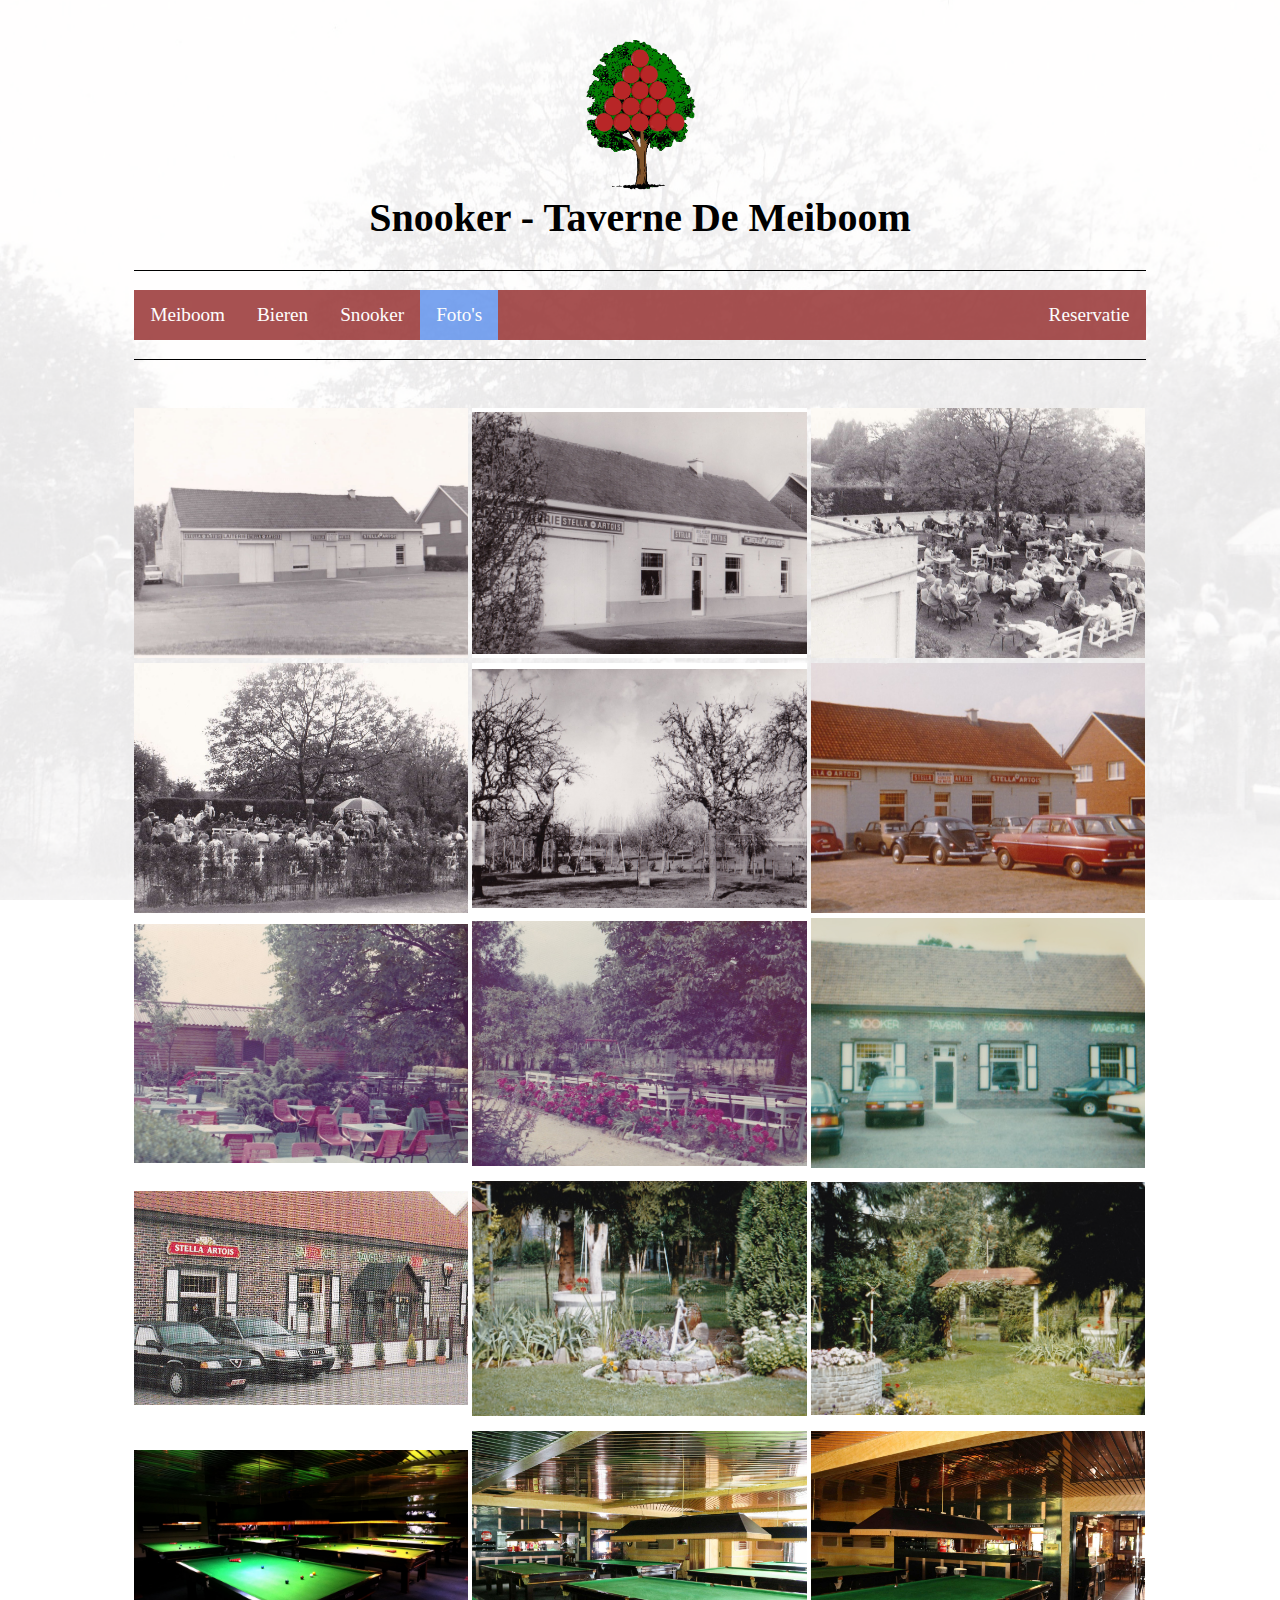
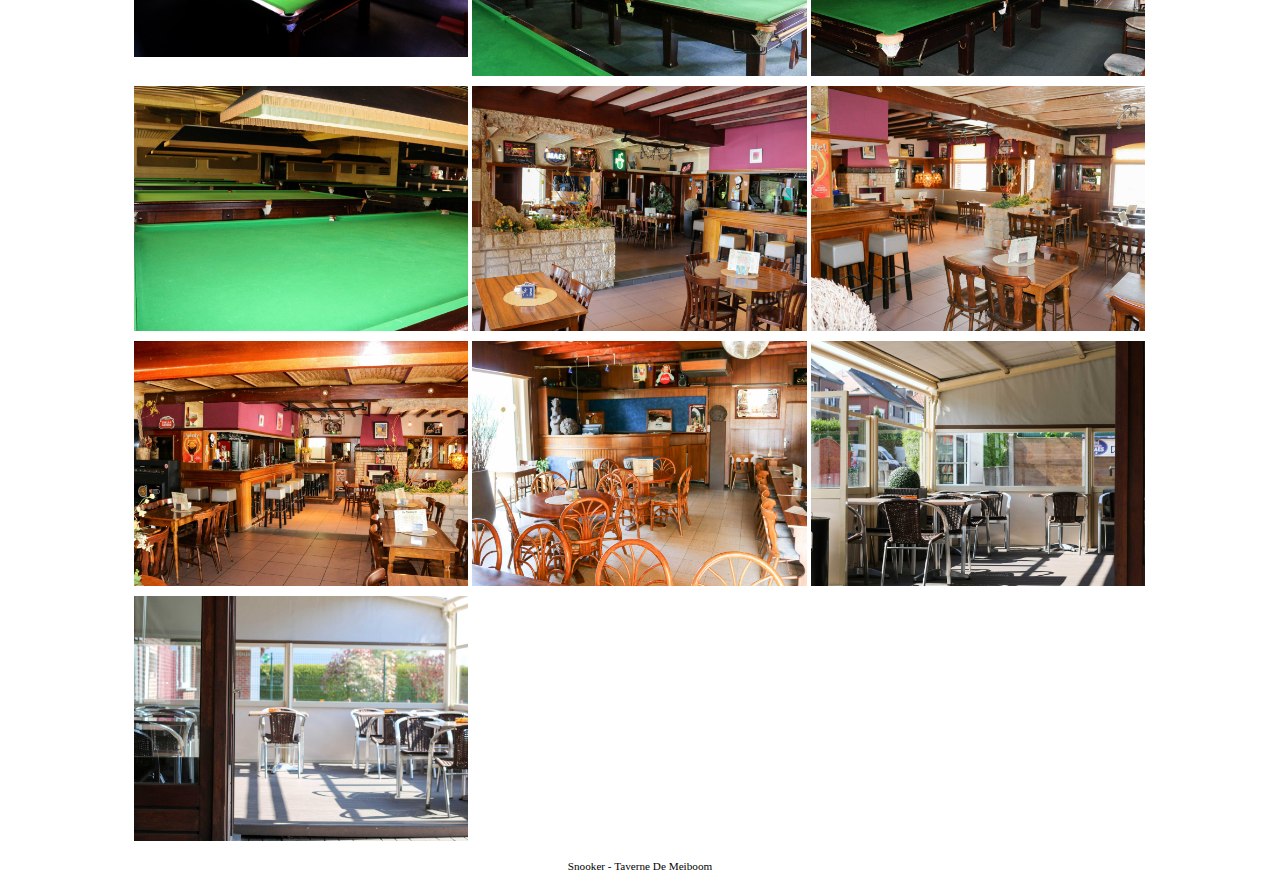
==== Website/gallerij.html @ 1e223494 "Add files via upload" ====
<!doctype html>
<html lang="nl">
<head>
    <meta charset="UTF-8" lang="nl">
    <title>De Meiboom</title>
    <meta name="description" content="Snooker - taverne De Meiboom Elegemstraat 50 1700 Dilbeek" />
    
    <meta name="viewport" content="width=device-width, initial-scale=1">
    
    <link rel="stylesheet" type="text/css" href="menu.css" />
    <link rel="stylesheet" type="text/css" href="index.css" />
    <link rel="stylesheet" type="text/css" href="responsive.css" />

    
    
</head>

<body id="gallerij">
    
    <div id="logo">
        <img src="img/meiboomnobg.png" draggable="false">
        <h1>Snooker - Taverne De Meiboom</h1>
    </div>
    <div class="upperline"></div>
    <div id='cssmenu'>
        <ul>
            <li><a href='index.html'>Meiboom</a>
            </li>
            <li><a href='taverne.html'>Bieren</a>
            </li>
            <li><a href='snooker.html'>Snooker</a>
            </li>
            <li class='active'><a href='extra.html'>Foto's</a>
            </li>
            <li class="right"><a href='reservatie.html'>Reservatie</a>
            </li>
        </ul>
    </div>
    <div class="bottomline"></div>

    <div class="imageGrid">
        <div class="imageContainer">
            <div class="image" alt="gevel1_oud" style="background-image:url('img/foto/IMG16.jpg')"></div>
        </div>
        <div class="imageContainer">
            <div class="image" alt="gevel2_oud" style="background-image:url('img/foto/IMG17.jpg')"></div>
        </div>
        <div class="imageContainer">
            <div class="image" alt="tuin1_oud" style="background-image:url('img/foto/IMG18.jpg')"></div>
        </div>
        <div class="imageContainer">
            <div class="image" alt="tuin2_oud" style="background-image:url('img/foto/IMG19.jpg')"></div>
        </div>
        <div class="imageContainer">
            <div class="image" alt="tuin3_oud" style="background-image:url('img/foto/IMG20.jpg')"></div>
        </div>
        <div class="imageContainer">
            <div class="image" alt="gevelauto's" style="background-image:url('img/foto/IMG21.jpg')"></div>
        </div>
        <div class="imageContainer">
            <div class="image" alt="tuin1" style="background-image:url('img/foto/IMG22.jpg')"></div>
        </div>
        <div class="imageContainer">
            <div class="image" alt="tuin2" style="background-image:url('img/foto/IMG23.jpg')"></div>
        </div>
        <div class="imageContainer">
            <div class="image" alt="gevelauto's2" style="background-image:url('img/foto/IMG24.jpg')"></div>
        </div>
        <div class="imageContainer">
            <div class="image" alt="gevelauto's3" style="background-image:url('img/foto/IMG25.jpg')"></div>
        </div>
        <div class="imageContainer">
            <div class="image" alt="tuin fontijn" style="background-image:url('img/foto/IMG26.jpg')"></div>
        </div>
        <div class="imageContainer">
            <div class="image" alt="tuin fontijn 2" style="background-image:url('img/foto/IMG27.jpg')"></div>
        </div>
        <div class="imageContainer">
            <div class="image" alt="snookerzaal 1" style="background-image:url('img/foto/IMG28.jpg')"></div>
        </div>
        <div class="imageContainer">
            <div class="image" alt="snookerzaal 2" style="background-image:url('img/foto/IMG29.jpg')"></div>
        </div>
        <div class="imageContainer">
            <div class="image" alt="snookerzaal 3" style="background-image:url('img/foto/IMG30.jpg')"></div>
        </div>
        <div class="imageContainer">
            <div class="image" alt="snookerzaal 4" style="background-image:url('img/foto/IMG31.jpg')"></div>
        </div>
        <div class="imageContainer">
            <div class="image" alt="café" style="background-image:url('img/foto/IMG32.jpg')"></div>
        </div>
        <div class="imageContainer">
            <div class="image" alt="café 2" style="background-image:url('img/foto/IMG33.jpg')"></div>
        </div>
        <div class="imageContainer">
            <div class="image" alt="café 3" style="background-image:url('img/foto/IMG34.jpg')"></div>
        </div>
        <div class="imageContainer">
            <div class="image" style="background-image:url('img/foto/IMG35.jpg')"></div>
        </div>
        <div class="imageContainer">
            <div class="image" alt="overdekte terras" style="background-image:url('img/foto/IMG36.jpg')"></div>
        </div>
        <div class="imageContainer">
            <div class="image" alt="overdekte terras" style="background-image:url('img/foto/IMG37.jpg')"></div>
        </div>
    </div>
    <div id="copy"><p>Snooker - Taverne De Meiboom</p>
    </div>
    </div>
</body>











</html>
---- Website/menu.css ----
#cssmenu ul {
    list-style-type: none;
    margin: 0;
    padding: 0;
    overflow: hidden;
    background-color: #983434;
    opacity: 0.85;
}

#cssmenu li {
    float: left;
}

#cssmenu li a {
    display: block;
    color: white;
    text-align: center;
    padding: 14px 16px;
    text-decoration: none;
}
.active {
    background-color: cornflowerblue;
}
#cssmenu li.right {
    float: right;
}
---- Website/index.css ----
#index,
#taverne,
#gallerij,
#reservatie{
    background: url(img/achtergrond.png) no-repeat center center fixed;
    -webkit-background-size: cover;
    -moz-background-size: cover;
    -o-background-size: cover;
    background-size: cover;
}

#snooker {
    background: url(img/achtergrondsnooker.png) no-repeat center center fixed;
    -webkit-background-size: cover;
    -moz-background-size: cover;
    -o-background-size: cover;
    background-size: cover;
}

#logo {
    height: 150px;
    padding: 1em 0 3em 0;
    text-align: center;
    margin: 0 0 3em 0;
}

#logo img {
    height: 100%;
    margin-top: 1em;
    margin-bottom: 0;
}

.upperline, .bottomline {
    margin: 0 10% 0 10%;
    background-color: #000;
    height: 1px;
    width: 80%;
}

.bottomline{
    margin-bottom: 3em;
}

#cssmenu{
    margin: 1em 10% 1em 10%;
    width: 80%;
    font-size: 1.2em;
}

h1 {
    margin: 0 10% 1em 10%;
    font-size: 2.5em;
}

.h1-break{
    display: none;
}

h2 {
    font-size: 1.3em;
    text-align: center;
    margin: 0 0 1em 0;
    overflow: hidden;
}

h2:before {
    background-color: black;
    content: "";
    display: inline-block;
    height: 6px;
    position: relative;
    vertical-align: middle;
    width: 50%;
    right: 0.5em;
    margin-left: -50%;
}

h2:after {
    background-color: black;
    content: "";
    display: inline-block;
    height: 6px;
    position: relative;
    vertical-align: middle;
    width: 50%;
    left: 0.5em;
    margin-right: -50%;
}

h2:hover {
    cursor: default;
}

#copy {
    margin: 1em 0 2em 0;
    text-align: center;
    font-size: 0.7em;
}

.container{
    margin: 2em 10% 5em 10%;
    width: 80%;
}

.icon {
    height: 16px;
    margin-right: 10px;
    transform: translateY(1px);
}

a{
    font-style: none;
    text-decoration: none;
    color: #000;
}
.bold{
    font-weight: bolder;
    
}



/*****   INDEX   *****/

iframe {
    width: 100%;
    height: 375px;
    border: solid 1px rgb(128, 84, 46);
    border-style: 0;
    bottom: 0;
}

.mapoverlay {
    background: transparent;
    position: relative;
    width: 100%;
    height: 400px;
    top: 400px;
    margin-top: -400px;
}

#map {
    margin: 2em 0 0 0;
}

#contact {
    text-align: left;
    margin: 3em 0 5em 10%;
}



/*****   TAVERNE   *****/


#tcontainer {
    width: 80%;
    margin: 3em 10% 0 10%;
}

#tcontainer h2{
    margin: 0;
}

.table-column {
    margin: 0;
    padding: 0;
    width: 24.5%;
    display: inline-block;
    text-align: center;
    vertical-align: top;
    clear: both;
}

.table-column table {
    margin: 0px 5% 50px 5%;
    width: 90%;
}

table th {
    text-align: center;
    padding-bottom: 1.5em;
}

table tr {
    text-align: left;
    line-height: 150%;
    color: #000;
}

ul{
    list-style-type: none;
}



/*****   SNOOKER   *****/


#snooker h2{
    margin: 2em 0 0 0;
}



/*****   EXTRA   *****/


.imageGrid {
    margin: 0 10% 0 10%;
}

.imageContainer {
    width: calc(100%/3 - 3px);
    height: 250px;
    display: inline-block;
    margin: 0 0 5px 0;
    background-color: #FFF;
}

.image {
    width: 100%;
    height: 250px;
    display: inline-block;
    margin: 0 -5px -4px 0;
    background-repeat: no-repeat;
    background-size: 110% auto;
    background-position: center center;
}

.image:hover {
    cursor: pointer;
    background-size: 100%;
    -webkit-transition: all 0.5s cubic-bezier(0.58, 0.85, 0.13, 0.96);
    -moz-transition: all 0.5s cubic-bezier(0.58, 0.85, 0.13, 0.96);
    -ms-transition: all 0.5s cubic-bezier(0.58, 0.85, 0.13, 0.96);
    -o-transition: all 0.5s cubic-bezier(0.58, 0.85, 0.13, 0.96);
    transition: all 0.5s cubic-bezier(0.58, 0.85, 0.13, 0.96);
}

/*****  RESERVATIE  *****/
#reservatie input, select, label, textarea{
    padding: 0.75em;
    margin:3px 25% ;
    width: 50%;
    
}

.right{
    float: right;
}
---- Website/responsive.css ----
@media screen and (max-width: 910px) {
    .table-column {
        width: 49%;
    }
}

@media screen and (max-width: 769px) {
    h1 {
        margin: 0.5em 10% 5em 10%;
        font-size: 16px;
        font-size: 300%;
    }
    .h1-break{
        display: block;   
    }
    #logo {
        margin-bottom: 8em;
    }
    .imageContainer {
        width: calc(100%/2 - 3px);
    }
    #copy{
        padding: 2em 0 2em 0;
    }
}

@media screen and (max-width: 525px) {
    h1 {
        font-size: 16px;
        font-size: 1.5em;
    }
    #logo {
        margin-bottom: 4em;
    }
    iframe {
        height: 300px;
    }
    .table-column {
        width: 100%;
    }
    .imageContainer {
        width: 100%;
        height: 50px;
    }
    .image {
        height: inherit;
    }
    #cssmenu li{
        
        float: none;
        
    }
    h2{
        font-size: 1em;
    }
    #cssmenu li.right{
        float: none;
    }
    
    
}
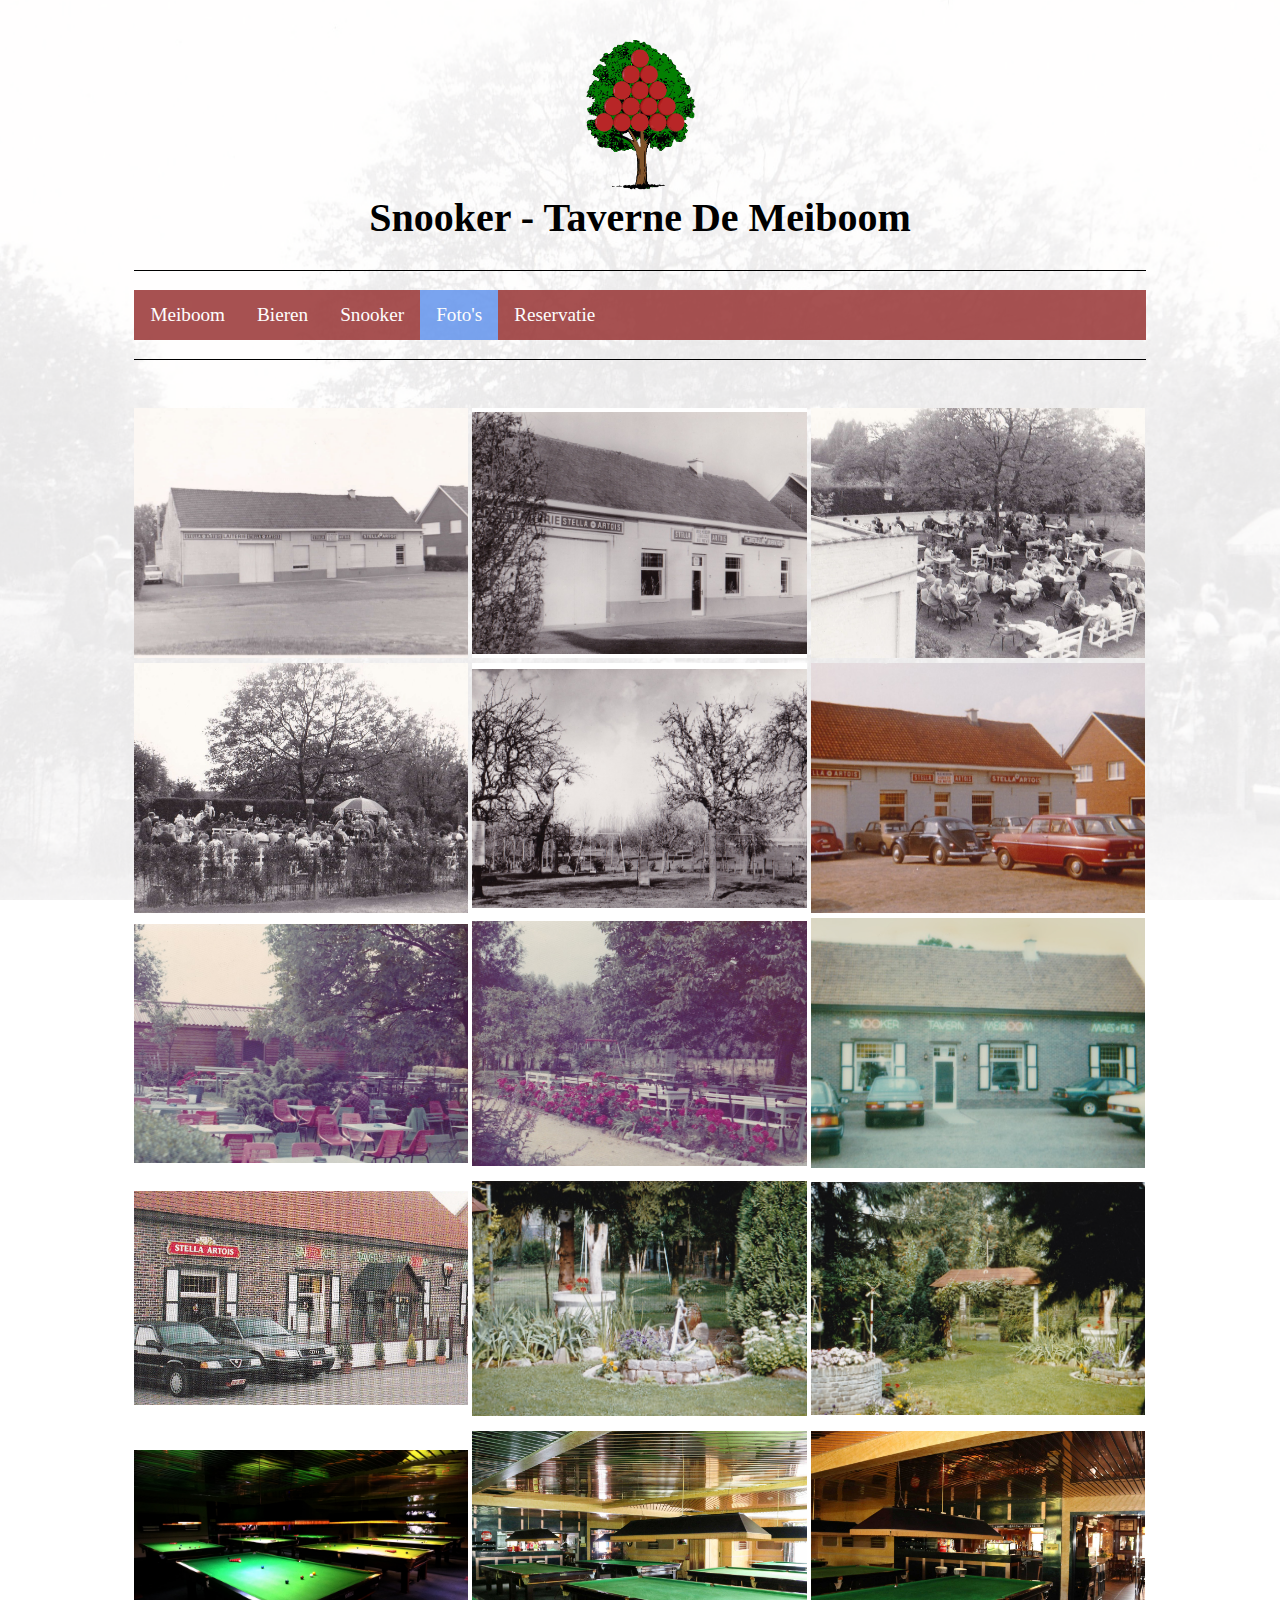
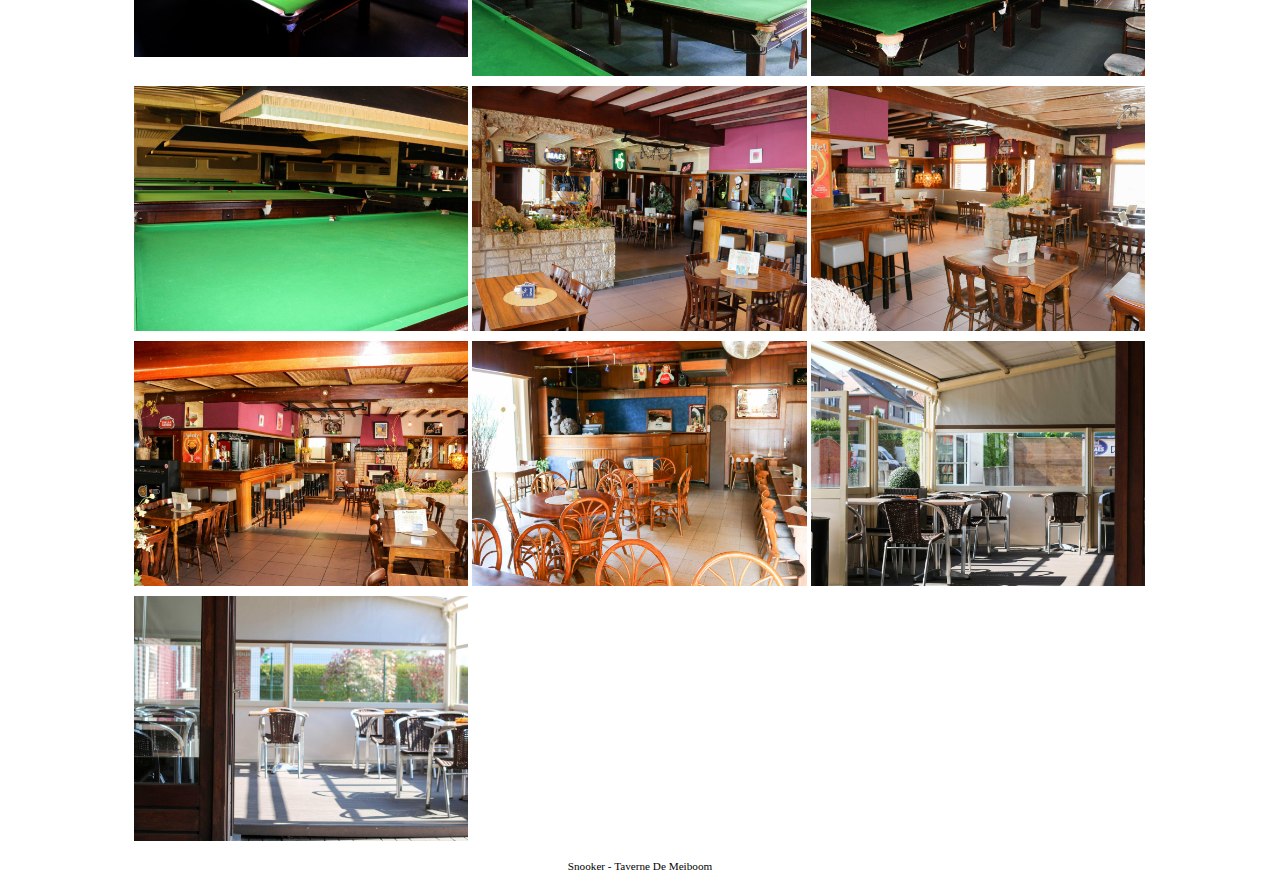
==== commit 44a9fef9: "Update gallerij.html" ====
--- a/Website/gallerij.html
+++ b/Website/gallerij.html
@@ -32,7 +32,7 @@
             </li>
             <li class='active'><a href='extra.html'>Foto's</a>
             </li>
-            <li class="right"><a href='reservatie.html'>Reservatie</a>
+            <li><a href='reservatie.html'>Reservatie</a>
             </li>
         </ul>
     </div>
@@ -121,4 +121,4 @@
 
 
 
-</html>+</html>
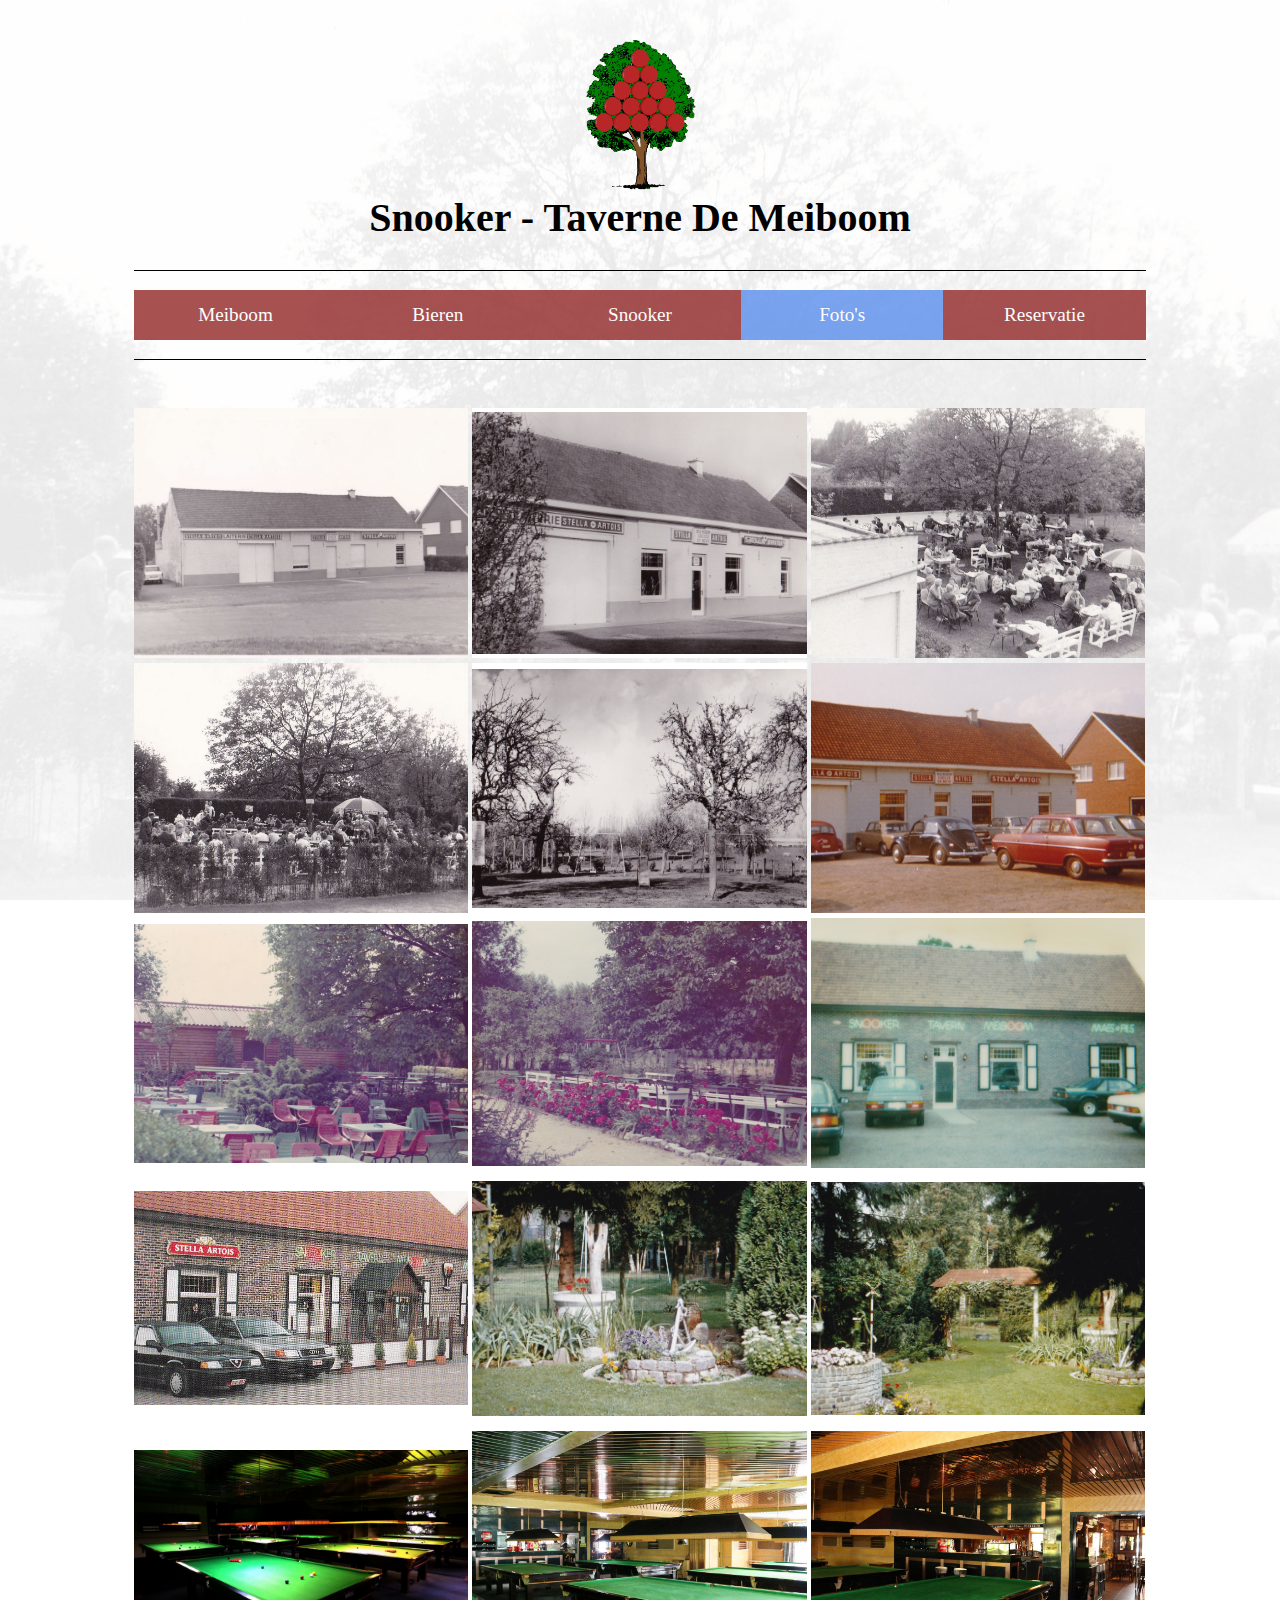
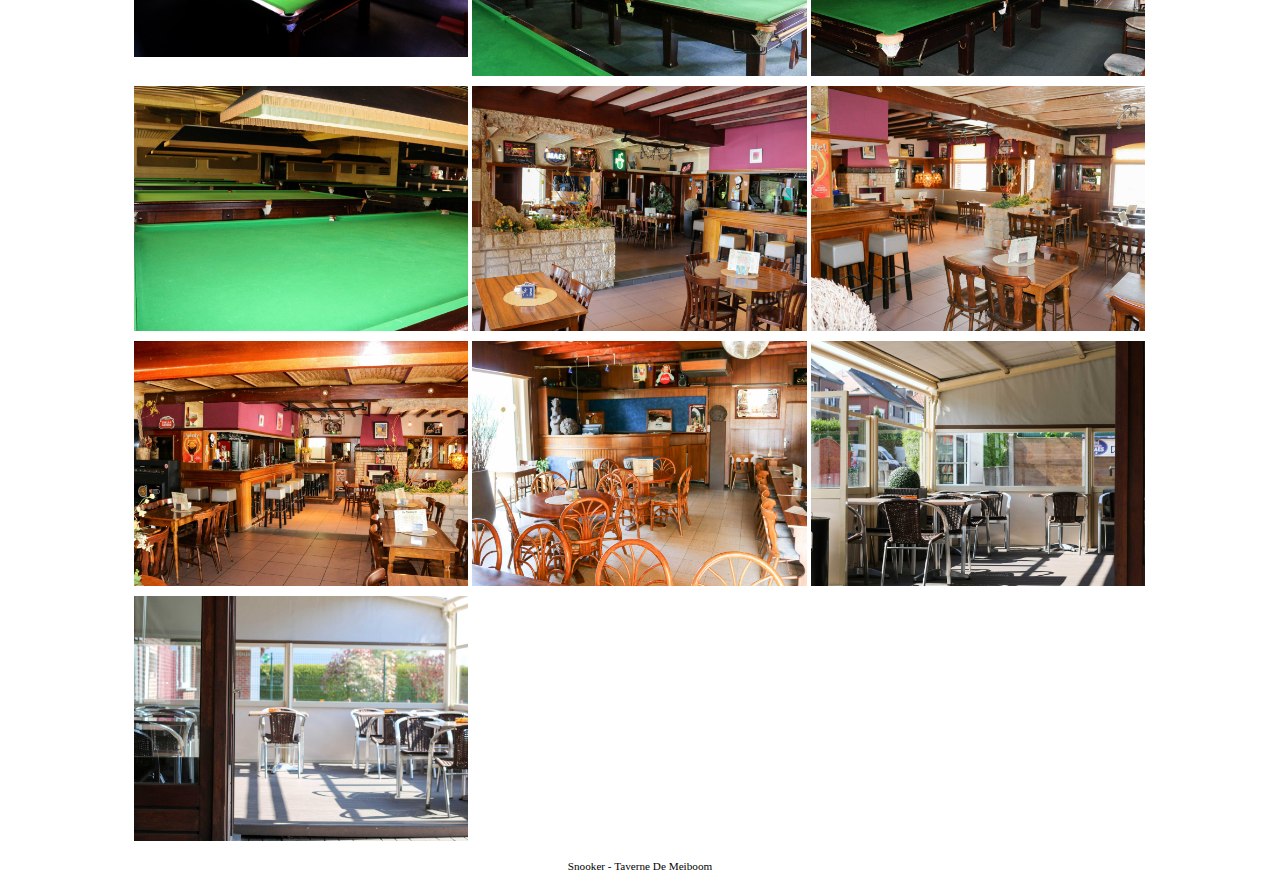
==== commit 04a10c97: "Add files via upload" ====
--- a/Website/gallerij.html
+++ b/Website/gallerij.html
@@ -18,10 +18,10 @@
 <body id="gallerij">
     
     <div id="logo">
-        <img src="img/meiboomnobg.png" draggable="false">
+        <img src="img/meiboomnobg.png" alt="logo" draggable="false">
         <h1>Snooker - Taverne De Meiboom</h1>
     </div>
-    <div class="upperline"></div>
+    <div class="boven"></div>
     <div id='cssmenu'>
         <ul>
             <li><a href='index.html'>Meiboom</a>
@@ -36,73 +36,73 @@
             </li>
         </ul>
     </div>
-    <div class="bottomline"></div>
+    <div class="onder"></div>
 
     <div class="imageGrid">
-        <div class="imageContainer">
+        <div class="imgCont">
             <div class="image" alt="gevel1_oud" style="background-image:url('img/foto/IMG16.jpg')"></div>
         </div>
-        <div class="imageContainer">
+        <div class="imgCont">
             <div class="image" alt="gevel2_oud" style="background-image:url('img/foto/IMG17.jpg')"></div>
         </div>
-        <div class="imageContainer">
+        <div class="imgCont">
             <div class="image" alt="tuin1_oud" style="background-image:url('img/foto/IMG18.jpg')"></div>
         </div>
-        <div class="imageContainer">
+        <div class="imgCont">
             <div class="image" alt="tuin2_oud" style="background-image:url('img/foto/IMG19.jpg')"></div>
         </div>
-        <div class="imageContainer">
+        <div class="imgCont">
             <div class="image" alt="tuin3_oud" style="background-image:url('img/foto/IMG20.jpg')"></div>
         </div>
-        <div class="imageContainer">
+        <div class="imgCont">
             <div class="image" alt="gevelauto's" style="background-image:url('img/foto/IMG21.jpg')"></div>
         </div>
-        <div class="imageContainer">
+        <div class="imgCont">
             <div class="image" alt="tuin1" style="background-image:url('img/foto/IMG22.jpg')"></div>
         </div>
-        <div class="imageContainer">
+        <div class="imgCont">
             <div class="image" alt="tuin2" style="background-image:url('img/foto/IMG23.jpg')"></div>
         </div>
-        <div class="imageContainer">
+        <div class="imgCont">
             <div class="image" alt="gevelauto's2" style="background-image:url('img/foto/IMG24.jpg')"></div>
         </div>
-        <div class="imageContainer">
+        <div class="imgCont">
             <div class="image" alt="gevelauto's3" style="background-image:url('img/foto/IMG25.jpg')"></div>
         </div>
-        <div class="imageContainer">
+        <div class="imgCont">
             <div class="image" alt="tuin fontijn" style="background-image:url('img/foto/IMG26.jpg')"></div>
         </div>
-        <div class="imageContainer">
+        <div class="imgCont">
             <div class="image" alt="tuin fontijn 2" style="background-image:url('img/foto/IMG27.jpg')"></div>
         </div>
-        <div class="imageContainer">
+        <div class="imgCont">
             <div class="image" alt="snookerzaal 1" style="background-image:url('img/foto/IMG28.jpg')"></div>
         </div>
-        <div class="imageContainer">
+        <div class="imgCont">
             <div class="image" alt="snookerzaal 2" style="background-image:url('img/foto/IMG29.jpg')"></div>
         </div>
-        <div class="imageContainer">
+        <div class="imgCont">
             <div class="image" alt="snookerzaal 3" style="background-image:url('img/foto/IMG30.jpg')"></div>
         </div>
-        <div class="imageContainer">
+        <div class="imgCont">
             <div class="image" alt="snookerzaal 4" style="background-image:url('img/foto/IMG31.jpg')"></div>
         </div>
-        <div class="imageContainer">
+        <div class="imgCont">
             <div class="image" alt="café" style="background-image:url('img/foto/IMG32.jpg')"></div>
         </div>
-        <div class="imageContainer">
+        <div class="imgCont">
             <div class="image" alt="café 2" style="background-image:url('img/foto/IMG33.jpg')"></div>
         </div>
-        <div class="imageContainer">
+        <div class="imgCont">
             <div class="image" alt="café 3" style="background-image:url('img/foto/IMG34.jpg')"></div>
         </div>
-        <div class="imageContainer">
+        <div class="imgCont">
             <div class="image" style="background-image:url('img/foto/IMG35.jpg')"></div>
         </div>
-        <div class="imageContainer">
+        <div class="imgCont">
             <div class="image" alt="overdekte terras" style="background-image:url('img/foto/IMG36.jpg')"></div>
         </div>
-        <div class="imageContainer">
+        <div class="imgCont">
             <div class="image" alt="overdekte terras" style="background-image:url('img/foto/IMG37.jpg')"></div>
         </div>
     </div>
@@ -121,4 +121,4 @@
 
 
 
-</html>
+</html>--- a/Website/menu.css
+++ b/Website/menu.css
@@ -9,9 +9,11 @@
 
 #cssmenu li {
     float: left;
+    width: calc(100%/5);
 }
 
 #cssmenu li a {
+    
     display: block;
     color: white;
     text-align: center;
@@ -23,4 +25,9 @@
 }
 #cssmenu li.right {
     float: right;
+}
+#cssmenu li a:hover{
+    transition-duration: 0.5s;
+    color:black;
+    
 }--- a/Website/index.css
+++ b/Website/index.css
@@ -1,3 +1,5 @@
+
+
 #index,
 #taverne,
 #gallerij,
@@ -7,7 +9,7 @@
     -moz-background-size: cover;
     -o-background-size: cover;
     background-size: cover;
-}
+   }
 
 #snooker {
     background: url(img/achtergrondsnooker.png) no-repeat center center fixed;
@@ -30,14 +32,14 @@
     margin-bottom: 0;
 }
 
-.upperline, .bottomline {
+.boven, .onder {
     margin: 0 10% 0 10%;
     background-color: #000;
     height: 1px;
     width: 80%;
 }
 
-.bottomline{
+.onder{
     margin-bottom: 3em;
 }
 
@@ -210,7 +212,7 @@
     margin: 0 10% 0 10%;
 }
 
-.imageContainer {
+.imgCont {
     width: calc(100%/3 - 3px);
     height: 250px;
     display: inline-block;
--- a/Website/responsive.css
+++ b/Website/responsive.css
@@ -16,7 +16,7 @@
     #logo {
         margin-bottom: 8em;
     }
-    .imageContainer {
+    .imgCont {
         width: calc(100%/2 - 3px);
     }
     #copy{
@@ -38,7 +38,7 @@
     .table-column {
         width: 100%;
     }
-    .imageContainer {
+    .imgCont {
         width: 100%;
         height: 50px;
     }
